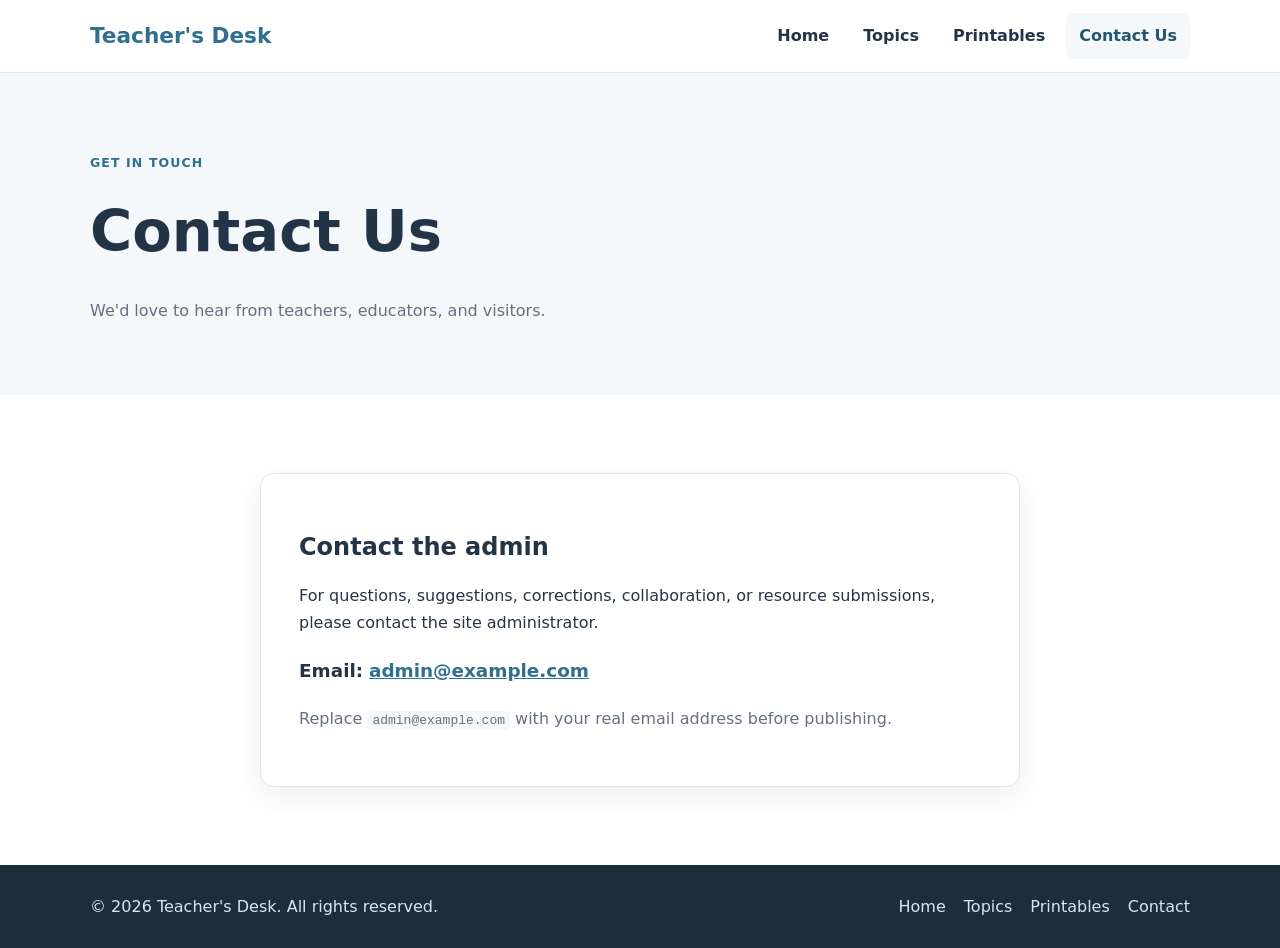
==== contact.html @ 0bd7db73 "first draft skeletal build, please remove all placeholder" ====
<!DOCTYPE html>
<html lang="en">
<head>
  <meta charset="UTF-8"><meta name="viewport" content="width=device-width, initial-scale=1.0">
  <meta name="description" content="Contact Teacher's Desk.">
  <title>Teacher's Desk | Contact Us</title>
  <link rel="stylesheet" href="css/style.css">
</head>
<body>
<header class="site-header"><div class="container nav-wrap">
  <a class="brand" href="index.html">Teacher's Desk</a>
  <button class="menu-toggle" aria-label="Toggle navigation" aria-expanded="false">☰</button>
  <nav class="nav"><a href="index.html">Home</a><a href="topics.html">Topics</a><a href="printables.html">Printables</a><a class="active" href="contact.html">Contact Us</a></nav>
</div></header>
<main>
<section class="page-heading"><div class="container"><span class="eyebrow">Get in touch</span><h1>Contact Us</h1><p>We'd love to hear from teachers, educators, and visitors.</p></div></section>
<section class="section"><div class="container contact-card">
  <h2>Contact the admin</h2>
  <p>For questions, suggestions, corrections, collaboration, or resource submissions, please contact the site administrator.</p>
  <p class="contact-email"><strong>Email:</strong> <a href="mailto:admin@example.com">admin@example.com</a></p>
  <p class="muted">Replace <code>admin@example.com</code> with your real email address before publishing.</p>
</div></section>
</main>
<footer class="site-footer"><div class="container footer-wrap"><p>© <span class="year"></span> Teacher's Desk. All rights reserved.</p><div><a href="index.html">Home</a><a href="topics.html">Topics</a><a href="printables.html">Printables</a><a href="contact.html">Contact</a></div></div></footer>
<script src="js/main.js"></script>
</body>
</html>
---- css/style.css ----
:root{--ink:#243447;--muted:#667085;--brand:#2f6f8f;--brand-dark:#24566e;--light:#f4f8fa;--border:#dfe7eb;--white:#fff;--shadow:0 10px 30px rgba(36,52,71,.08)}
*{box-sizing:border-box}html{scroll-behavior:smooth}body{margin:0;font-family:Inter,ui-sans-serif,system-ui,-apple-system,BlinkMacSystemFont,"Segoe UI",sans-serif;color:var(--ink);background:#fff;line-height:1.7}a{color:inherit}.container{width:min(1100px,92%);margin:auto}.narrow{max-width:800px}.site-header{position:sticky;top:0;z-index:10;background:rgba(255,255,255,.96);border-bottom:1px solid var(--border);backdrop-filter:blur(10px)}.nav-wrap{min-height:72px;display:flex;align-items:center;justify-content:space-between;gap:24px}.brand{text-decoration:none;font-size:1.35rem;font-weight:800;color:var(--brand)}.nav{display:flex;gap:8px;align-items:center}.nav a{padding:9px 13px;text-decoration:none;border-radius:8px;font-weight:600}.nav a:hover,.nav a.active{background:var(--light);color:var(--brand-dark)}.menu-toggle{display:none;border:0;background:transparent;font-size:1.5rem;cursor:pointer}.hero{padding:110px 0 100px;background:linear-gradient(135deg,#eef7fb,#fff)}.hero h1{max-width:760px;font-size:clamp(2.5rem,6vw,4.7rem);line-height:1.05;margin:12px 0 22px}.hero p{max-width:680px;font-size:1.15rem;color:var(--muted);margin-bottom:30px}.eyebrow{display:inline-block;color:var(--brand);font-weight:800;text-transform:uppercase;letter-spacing:.09em;font-size:.78rem}.button{display:inline-block;background:var(--brand);color:#fff;text-decoration:none;border:0;border-radius:8px;padding:11px 18px;font-weight:700;cursor:pointer;margin:6px 6px 6px 0}.button:hover{background:var(--brand-dark)}.button.secondary{background:#eef4f7;color:var(--brand-dark)}.section{padding:78px 0}.section-alt{background:var(--light)}h2{line-height:1.25}#about h2{font-size:2.2rem;margin:10px 0 18px}.cards{display:grid;grid-template-columns:repeat(3,1fr);gap:20px}.feature-card,.topic-card,.printable-card{border:1px solid var(--border);border-radius:14px;background:#fff;box-shadow:var(--shadow)}.feature-card{padding:28px;text-decoration:none}.feature-card h3{margin-top:0}.feature-card p,.topic-card p{color:var(--muted)}.feature-card span,.read-more,.printable-card span{color:var(--brand);font-weight:800}.page-heading{padding:75px 0 55px;background:var(--light)}.page-heading h1{font-size:clamp(2.3rem,5vw,3.6rem);margin:8px 0}.page-heading p{max-width:700px;color:var(--muted)}.topic-grid,.printable-grid{display:grid;grid-template-columns:repeat(3,1fr);gap:24px}.topic-card{padding:28px}.topic-card h2{font-size:1.45rem}.topic-card h2 a{text-decoration:none}.topic-card h2 a:hover,.read-more:hover{color:var(--brand)}.tag{font-size:.75rem;text-transform:uppercase;letter-spacing:.08em;font-weight:800;color:var(--brand)}.read-more{display:inline-block;text-decoration:none;margin-top:8px}.printable-card{overflow:hidden;text-decoration:none;padding-bottom:22px}.printable-card h2,.printable-card span{margin-left:20px;margin-right:20px}.printable-card h2{font-size:1.25rem}.preview{height:230px;display:flex;align-items:center;justify-content:center;text-align:center}.placeholder-preview{background:linear-gradient(135deg,#dcecf3,#f7fbfc);font-size:1.5rem;font-weight:800;color:var(--brand)}.contact-card{max-width:760px;border:1px solid var(--border);border-radius:14px;padding:38px;box-shadow:var(--shadow)}.contact-email{font-size:1.15rem}.contact-email a{color:var(--brand);font-weight:700}.muted{color:var(--muted)}code{background:var(--light);padding:2px 5px;border-radius:4px}.article{padding:75px 0}.article h1{font-size:clamp(2.4rem,5vw,4rem);line-height:1.1;margin:10px 0}.article h2{margin-top:42px}.lead{font-size:1.25rem;color:var(--muted)}.printable-page{padding:50px 0}.printable-sheet{max-width:800px;min-height:1000px;margin:0 auto 25px;padding:55px;background:#fff;border:1px solid #ddd;box-shadow:var(--shadow)}.writing-box{height:280px;border:1px dashed #aaa;margin-top:25px}.writing-box.large{height:430px}.site-footer{background:#1e2d3a;color:#dbe5eb;padding:28px 0}.footer-wrap{display:flex;justify-content:space-between;gap:20px;align-items:center}.footer-wrap p{margin:0}.footer-wrap div{display:flex;gap:18px}.footer-wrap a{text-decoration:none}.footer-wrap a:hover{color:#fff}
@media(max-width:760px){.menu-toggle{display:block}.nav{display:none;position:absolute;top:72px;left:0;right:0;background:#fff;border-bottom:1px solid var(--border);padding:10px 4%;flex-direction:column;align-items:stretch}.nav.open{display:flex}.nav a{padding:12px}.cards,.topic-grid,.printable-grid{grid-template-columns:1fr}.hero{padding:80px 0}.section{padding:58px 0}.footer-wrap{flex-direction:column;align-items:flex-start}.footer-wrap div{flex-wrap:wrap}.printable-sheet{padding:28px;min-height:800px}}
@media print{.no-print,.site-header,.site-footer{display:none!important}.printable-sheet{box-shadow:none;border:0;margin:0;max-width:none}}
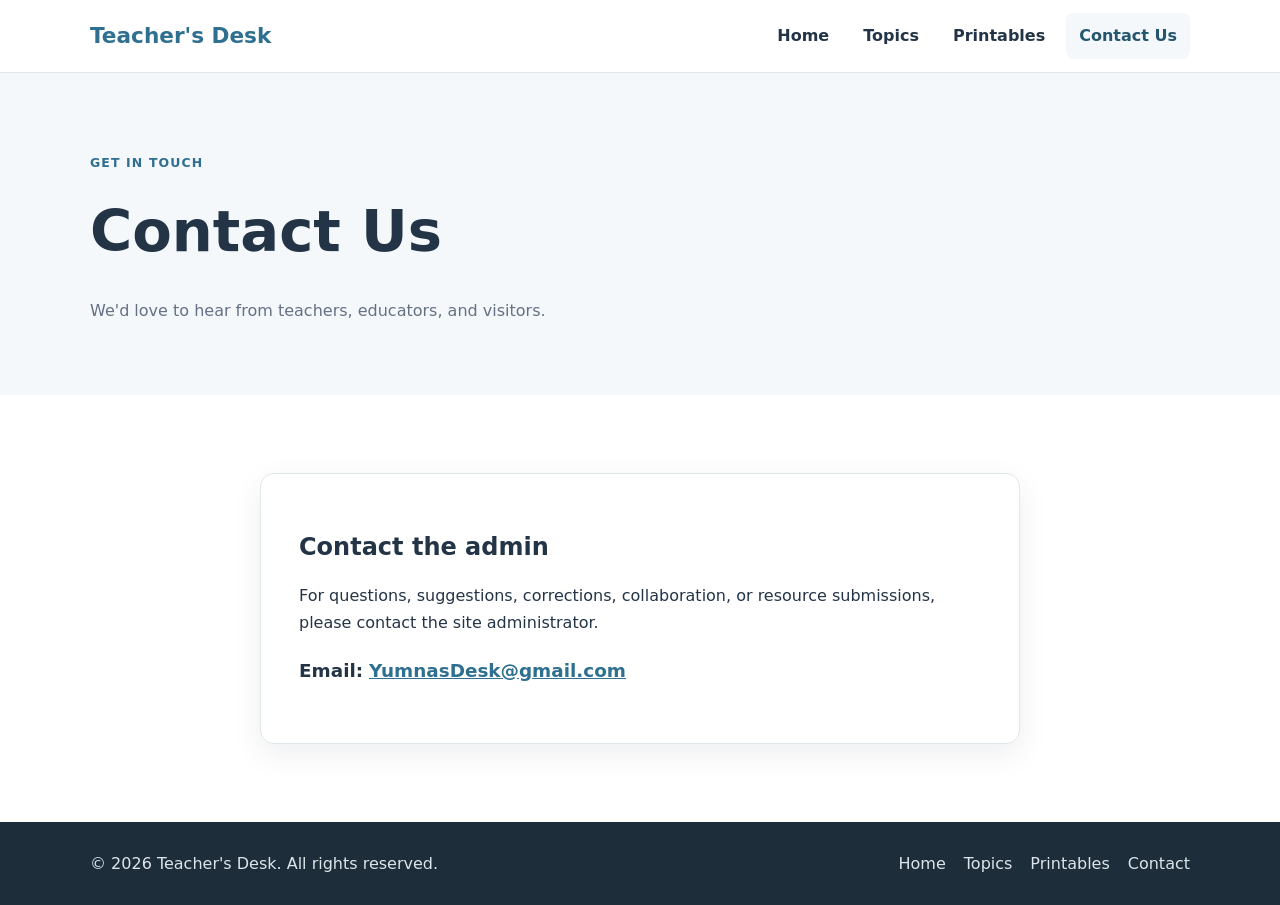
==== commit e6ae1b48: "Update contact.html update the email" ====
--- a/contact.html
+++ b/contact.html
@@ -17,8 +17,7 @@
 <section class="section"><div class="container contact-card">
   <h2>Contact the admin</h2>
   <p>For questions, suggestions, corrections, collaboration, or resource submissions, please contact the site administrator.</p>
-  <p class="contact-email"><strong>Email:</strong> <a href="mailto:admin@example.com">admin@example.com</a></p>
-  <p class="muted">Replace <code>admin@example.com</code> with your real email address before publishing.</p>
+  <p class="contact-email"><strong>Email:</strong> <a href="mailto:yumnasdesk@gmail.com">YumnasDesk@gmail.com</a></p>
 </div></section>
 </main>
 <footer class="site-footer"><div class="container footer-wrap"><p>© <span class="year"></span> Teacher's Desk. All rights reserved.</p><div><a href="index.html">Home</a><a href="topics.html">Topics</a><a href="printables.html">Printables</a><a href="contact.html">Contact</a></div></div></footer>
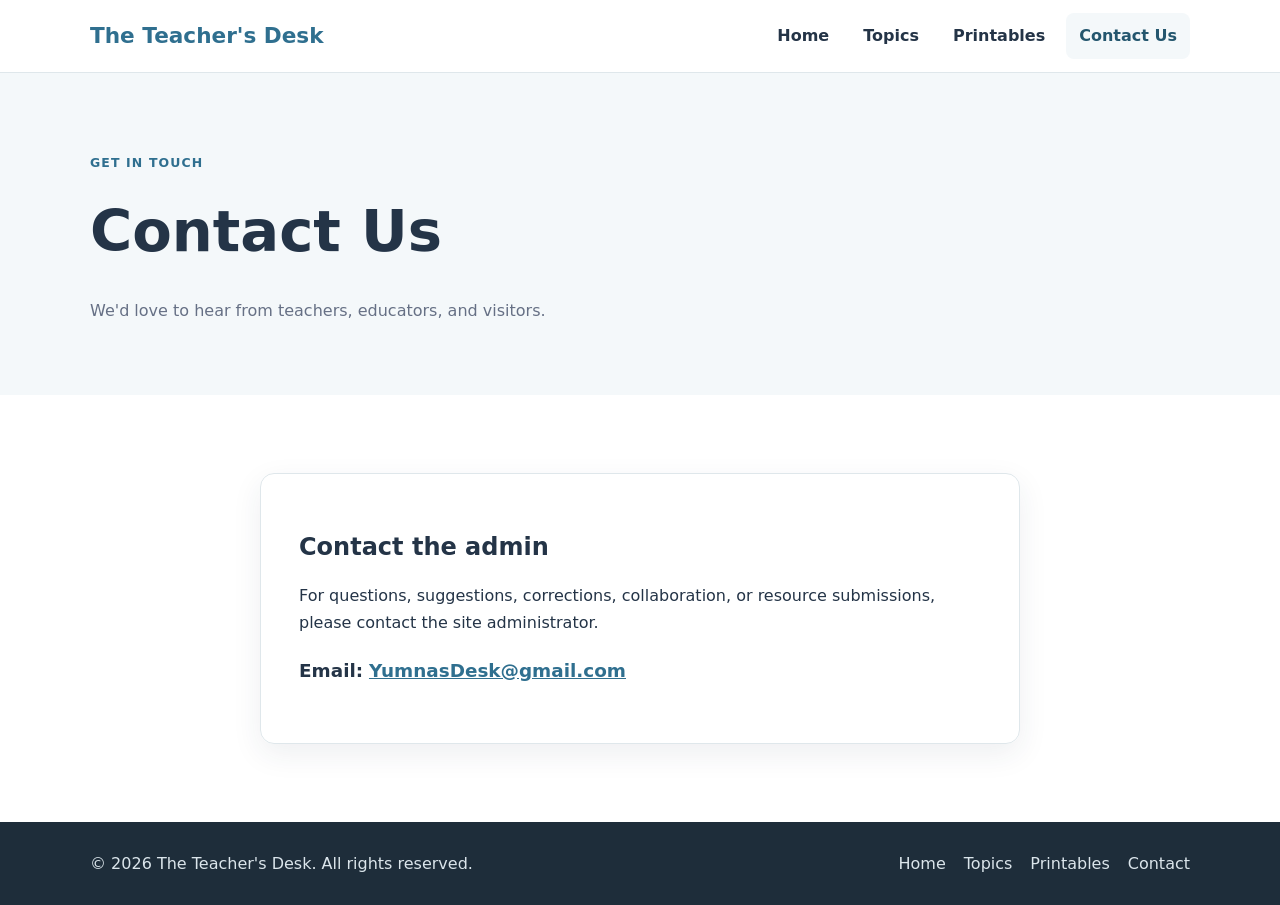
==== commit e1572549: "Update contact.html editing (Teacher's Desk) to (The Teacher's Desk)" ====
--- a/contact.html
+++ b/contact.html
@@ -2,13 +2,13 @@
 <html lang="en">
 <head>
   <meta charset="UTF-8"><meta name="viewport" content="width=device-width, initial-scale=1.0">
-  <meta name="description" content="Contact Teacher's Desk.">
-  <title>Teacher's Desk | Contact Us</title>
+  <meta name="description" content="Contact The Teacher's Desk.">
+  <title>The Teacher's Desk | Contact Us</title>
   <link rel="stylesheet" href="css/style.css">
 </head>
 <body>
 <header class="site-header"><div class="container nav-wrap">
-  <a class="brand" href="index.html">Teacher's Desk</a>
+  <a class="brand" href="index.html">The Teacher's Desk</a>
   <button class="menu-toggle" aria-label="Toggle navigation" aria-expanded="false">☰</button>
   <nav class="nav"><a href="index.html">Home</a><a href="topics.html">Topics</a><a href="printables.html">Printables</a><a class="active" href="contact.html">Contact Us</a></nav>
 </div></header>
@@ -20,7 +20,7 @@
   <p class="contact-email"><strong>Email:</strong> <a href="mailto:yumnasdesk@gmail.com">YumnasDesk@gmail.com</a></p>
 </div></section>
 </main>
-<footer class="site-footer"><div class="container footer-wrap"><p>© <span class="year"></span> Teacher's Desk. All rights reserved.</p><div><a href="index.html">Home</a><a href="topics.html">Topics</a><a href="printables.html">Printables</a><a href="contact.html">Contact</a></div></div></footer>
+<footer class="site-footer"><div class="container footer-wrap"><p>© <span class="year"></span> The Teacher's Desk. All rights reserved.</p><div><a href="index.html">Home</a><a href="topics.html">Topics</a><a href="printables.html">Printables</a><a href="contact.html">Contact</a></div></div></footer>
 <script src="js/main.js"></script>
 </body>
 </html>
